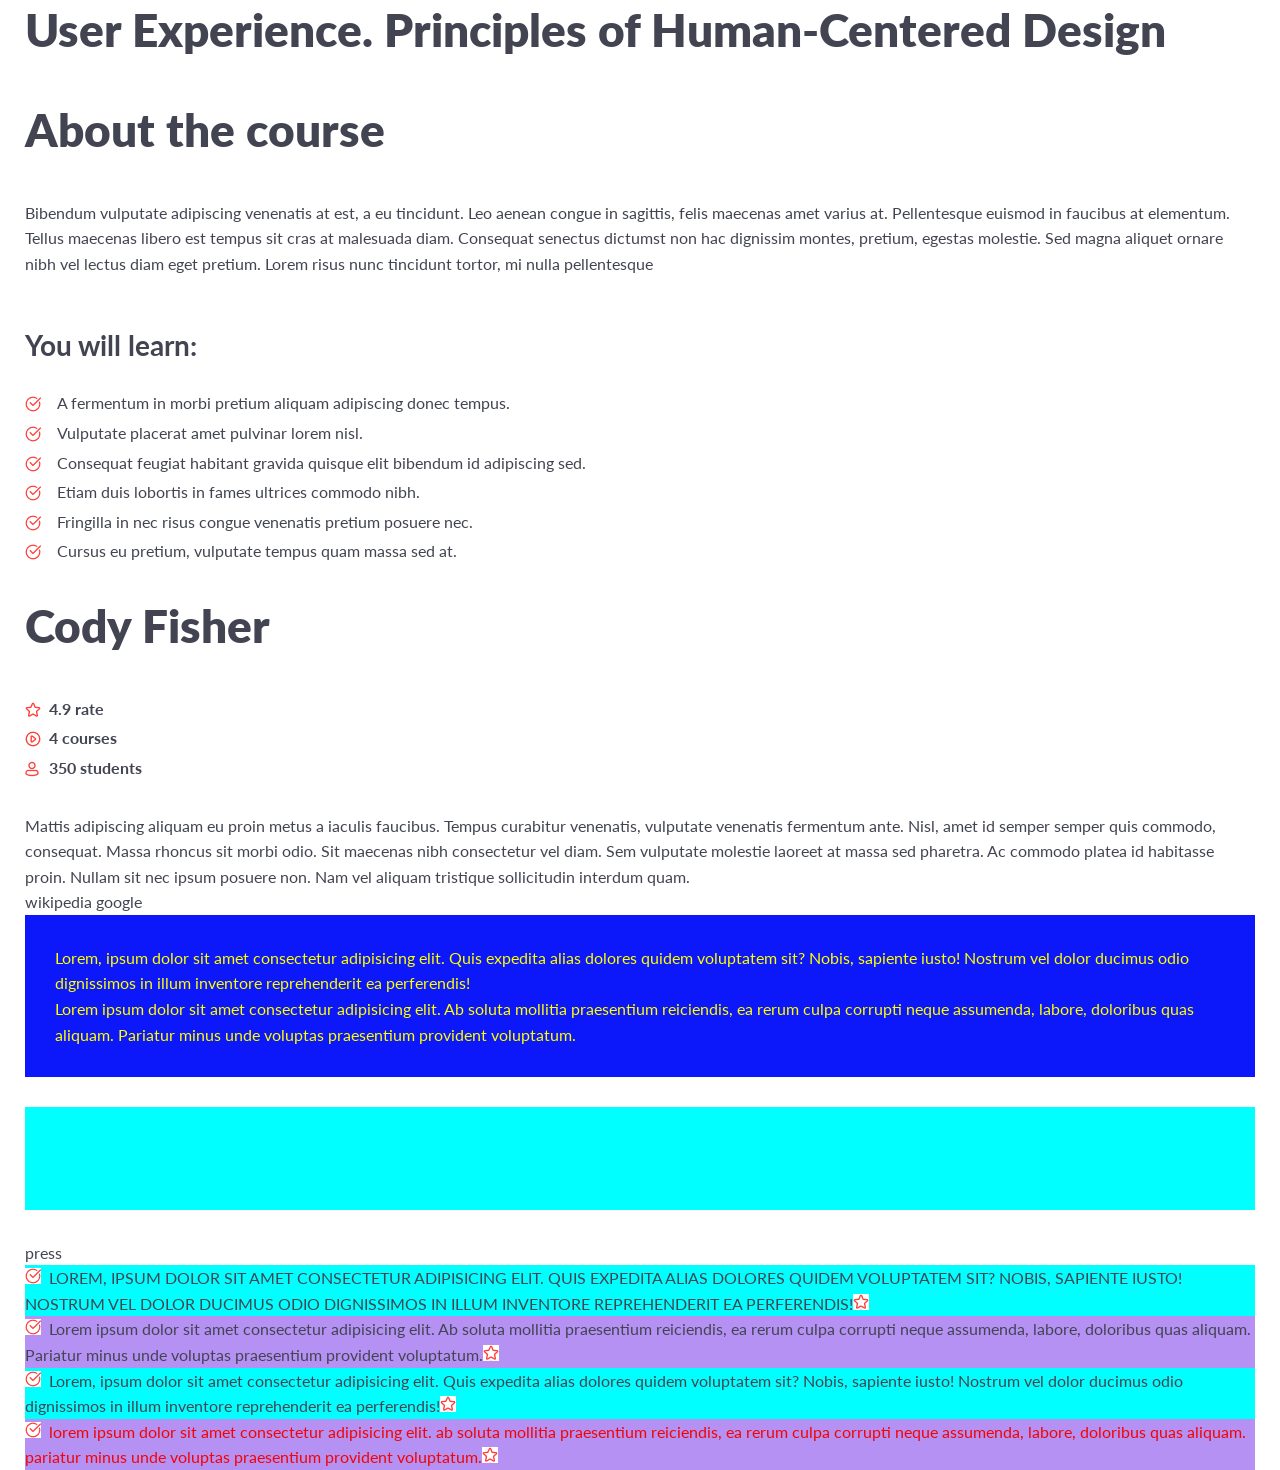
==== index.html @ 96473889 "Add files via upload" ====
<!DOCTYPE html>
<html lang="en">

<head>
	<meta charset="UTF-8">
	<meta name="viewport" content="width=device-width, initial-scale=1.0">
	<link rel="stylesheet" href="css/reset.css">
	<link rel="stylesheet" href="css/style.css">
	<title>Lesson_8</title>
</head>

<body>
	<header class="hader"></header>
	<main class="page">
		<div class="page__container">
			<h1 class="page__title">User Experience. Principles of Human-Centered Design</h1>
			<h1 class="page__title">About the course</h1>
			<div class="main__page-text">
				<p>Bibendum vulputate adipiscing venenatis at est, a eu tincidunt. Leo aenean congue in sagittis, felis
					maecenas amet varius at. Pellentesque euismod in faucibus at elementum. Tellus maecenas libero est tempus
					sit cras at malesuada diam. Consequat senectus dictumst non hac dignissim montes, pretium, egestas
					molestie. Sed magna aliquet ornare nibh vel lectus diam eget pretium. Lorem risus nunc tincidunt tortor,
					mi nulla pellentesque</p>
			</div>
			<h3 class="page__title-one">You will learn:</h3>
			<ul class="page__list">
				<li>A fermentum in morbi pretium aliquam adipiscing donec tempus.</li>
				<li>Vulputate placerat amet pulvinar lorem nisl.</li>
				<li>Consequat feugiat habitant gravida quisque elit bibendum id adipiscing sed.</li>
				<li>Etiam duis lobortis in fames ultrices commodo nibh.</li>
				<li>Fringilla in nec risus congue venenatis pretium posuere nec.</li>
				<li>Cursus eu pretium, vulputate tempus quam massa sed at.</li>
			</ul>
			<h1 class="page__title">Cody Fisher</h1>
			<ul class="page__list-one">
				<li>4.9 rate</li>
				<li>4 courses</li>
				<li>350 students</li>
			</ul>
			<div>
				<p>Mattis adipiscing aliquam eu proin metus a iaculis faucibus. Tempus curabitur venenatis, vulputate
					venenatis fermentum ante. Nisl, amet id semper semper quis commodo, consequat. Massa rhoncus sit morbi
					odio. Sit maecenas nibh consectetur vel diam. Sem vulputate molestie laoreet at massa sed pharetra. Ac
					commodo platea id habitasse proin. Nullam sit nec ipsum posuere non. Nam vel aliquam tristique
					sollicitudin interdum quam. </p>
			</div>
		</div>

		<!----------------ПСЕВДОКЛАСИ------------>
		<div class="home-work__container">
			<a href="https://uk.wikipedia.org/wiki/%D0%93%D0%BE%D0%BB%D0%BE%D0%B2%D0%BD%D0%B0_%D1%81%D1%82%D0%BE%D1%80%D1%96%D0%BD%D0%BA%D0%B0"
				target="_blank" class="link">wikipedia</a>
			<a href="https://www.google.com/" target="_blank">google</a>
			<div class="block">
				<P>Lorem, ipsum dolor sit amet consectetur adipisicing elit. Quis expedita alias dolores quidem voluptatem
					sit? Nobis, sapiente iusto! Nostrum vel dolor ducimus odio dignissimos in illum inventore reprehenderit
					ea perferendis!</P>
				<p>Lorem ipsum dolor sit amet consectetur adipisicing elit. Ab soluta mollitia praesentium reiciendis, ea
					rerum culpa corrupti neque assumenda, labore, doloribus quas aliquam. Pariatur minus unde voluptas
					praesentium provident voluptatum.</p>
			</div>
			<div class="block__one">
				<div class="block__item">
					<P>Lorem, ipsum dolor sit amet consectetur adipisicing elit. Quis expedita alias dolores quidem
						voluptatem
						sit? Nobis, sapiente iusto! Nostrum vel dolor ducimus odio dignissimos in illum inventore
						reprehenderit
						ea perferendis!</P>
					<p>Lorem ipsum dolor sit amet consectetur adipisicing elit. Ab soluta mollitia praesentium reiciendis, ea
						rerum culpa corrupti neque assumenda, labore, doloribus quas aliquam. Pariatur minus unde voluptas
						praesentium provident voluptatum.</p>
				</div>
			</div>
			<a href="#block__two">press</a>
			<div id="block__two" class="block__two">
				<P>Lorem, ipsum dolor sit amet consectetur adipisicing elit. Quis expedita alias dolores quidem voluptatem
					sit? Nobis, sapiente iusto! Nostrum vel dolor ducimus odio dignissimos in illum inventore reprehenderit
					ea perferendis!</P>
				<p>Lorem ipsum dolor sit amet consectetur adipisicing elit. Ab soluta mollitia praesentium reiciendis, ea
					rerum culpa corrupti neque assumenda, labore, doloribus quas aliquam. Pariatur minus unde voluptas
					praesentium provident voluptatum.</p>
			</div>
			<!-------ПСЕВДОКЛАСИ ПОЛОЖЕННЯ В КОДІ-------->
			<div class="block__three">
				<P>Lorem, ipsum dolor sit amet consectetur adipisicing elit. Quis expedita alias
					dolores quidem voluptatem
					sit? Nobis, sapiente iusto! Nostrum vel dolor ducimus odio dignissimos in illum inventore reprehenderit
					ea perferendis!</P>
				<p>Lorem ipsum dolor sit amet consectetur adipisicing elit. Ab soluta mollitia
					praesentium reiciendis, ea
					rerum culpa corrupti neque assumenda, labore, doloribus quas aliquam. Pariatur minus unde voluptas
					praesentium provident voluptatum.</p>
				<P>Lorem, ipsum dolor sit amet consectetur adipisicing elit. Quis expedita alias
					dolores quidem voluptatem
					sit? Nobis, sapiente iusto! Nostrum vel dolor ducimus odio dignissimos in illum inventore reprehenderit
					ea perferendis!</P>
				<p>Lorem ipsum dolor sit amet consectetur adipisicing elit. Ab soluta mollitia
					praesentium reiciendis, ea
					rerum culpa corrupti neque assumenda, labore, doloribus quas aliquam. Pariatur minus unde voluptas
					praesentium provident voluptatum.</p>


			</div>
		</div>



	</main>
	<footer class="footer"></footer>
</body>

</html>
---- css/style.css ----
@font-face {
	font-family: "Lato";
	src: url("../fonts/Lato-Regular.woff2") format("woff2"), url("../fonts/Lato-Regular.woff") format("woff");
	font-display: swap;
	font-weight: 400;
	font-style: normal;
}

@font-face {
	font-family: "Lato";
	src: url("../fonts/Lato-Bold.woff2") format("woff2"), url("../fonts/Lato-Bold.woff") format("woff");
	font-display: swap;
	font-weight: 700;
	font-style: normal;
}

@font-face {
	font-family: "Lato";
	src: url("../fonts/Lato-Black.woff2") format("woff2"), url("../fonts/Lato-Black.woff") format("woff");
	font-display: swap;
	font-weight: 900;
	font-style: normal;
}

body {
	font-family: "Lato";
	line-height: 160%;
	color: #424551;
}

[class*="__container"] {
	max-width: 1230px;
	margin: 0 auto;
}

.main__page-text {
	margin-bottom: 48px;
}
.page__title {
	font-weight: 900;
	font-size: 46px;
	line-height: 130%;
	margin-bottom: 40px;
}

.page__title-one {
	font-weight: 700;
	font-size: 28px;
	line-height: 150%;
	margin-bottom: 24px;
}

ul {
	margin-bottom: 32px;
}

li:not(:last-child) {
	margin-bottom: 4px;
}


.page__list li {
	padding-left: 32px;
	background: url("../img/icons/galochka_1.jpg") 0 6px no-repeat;

}

.page__list-one li {
	font-weight: 700;
	padding-left: 24px;
}

.page__list-one li:first-child {
	background: url("../img/icons/zirochka.jpg") 0 6px no-repeat;
}
.page__list-one li:nth-child(2) {
	background: url("../img/icons/play.jpg") 0 6px no-repeat;
}
.page__list-one li:last-child {
	background: url("../img/icons/man.jpg") 0 6px no-repeat;
}
/*---------ПСЕВДОКЛАСИ------------*/
/*----------:hover звернення до елементу в стані НАВЕДЕННЯ МИШІ--------*/
.home-work__container div:not(:last-child) {
	margin-bottom: 30px;
}

.link:hover {
	color: green;

}
a:visited {
	color: #5d04f8;
}

a:focus {
	outline: 1px solid red;
	border-radius: 5px;
}

.block {
	background-color: #0c18fa;
	color: #ffff00;
	padding: 30px;
}

.block:hover {
	background-color: #f20404;
	color: #000;
}

.block__one {
	background-color: #00ffff;
}

.block__one:hover .block__item {
	visibility: visible;
	opacity: 1;
}

.block__item {
	opacity: 0;
	visibility: hidden;
}

.block__two {
	background-color: #faee0c;
	color: #0a0a0a;
	padding: 30px;
	display: none;
}

.block__two:target {
	display: block;
}

/*----------ПСЕВДОКЛАСИ ПОЛОЖЕННЯ В КОДІ--------*/
.block__three p::before{
	background: url("../img/icons/galochka_1.jpg") 0 0 no-repeat;
	padding-left: 24px;
	line-height: 150%;
	content: "";
	width: 16px;
	height: 16px;
	display: inline-block
}
.block__three p::after {
	background: url("../img/icons/zirochka.jpg");
	content: "";
	width: 16px;
	height: 16px;
	display: inline-block;
}

.block__three p:nth-child(odd) {
	background: #00ffff;
}

.block__three p:nth-child(even) {
	background-color: #b591f4;
}

.block__three p:first-of-type {
	text-transform: uppercase;
}

.block__three p:last-of-type {
	text-transform: lowercase;
	color: #f20404;
}
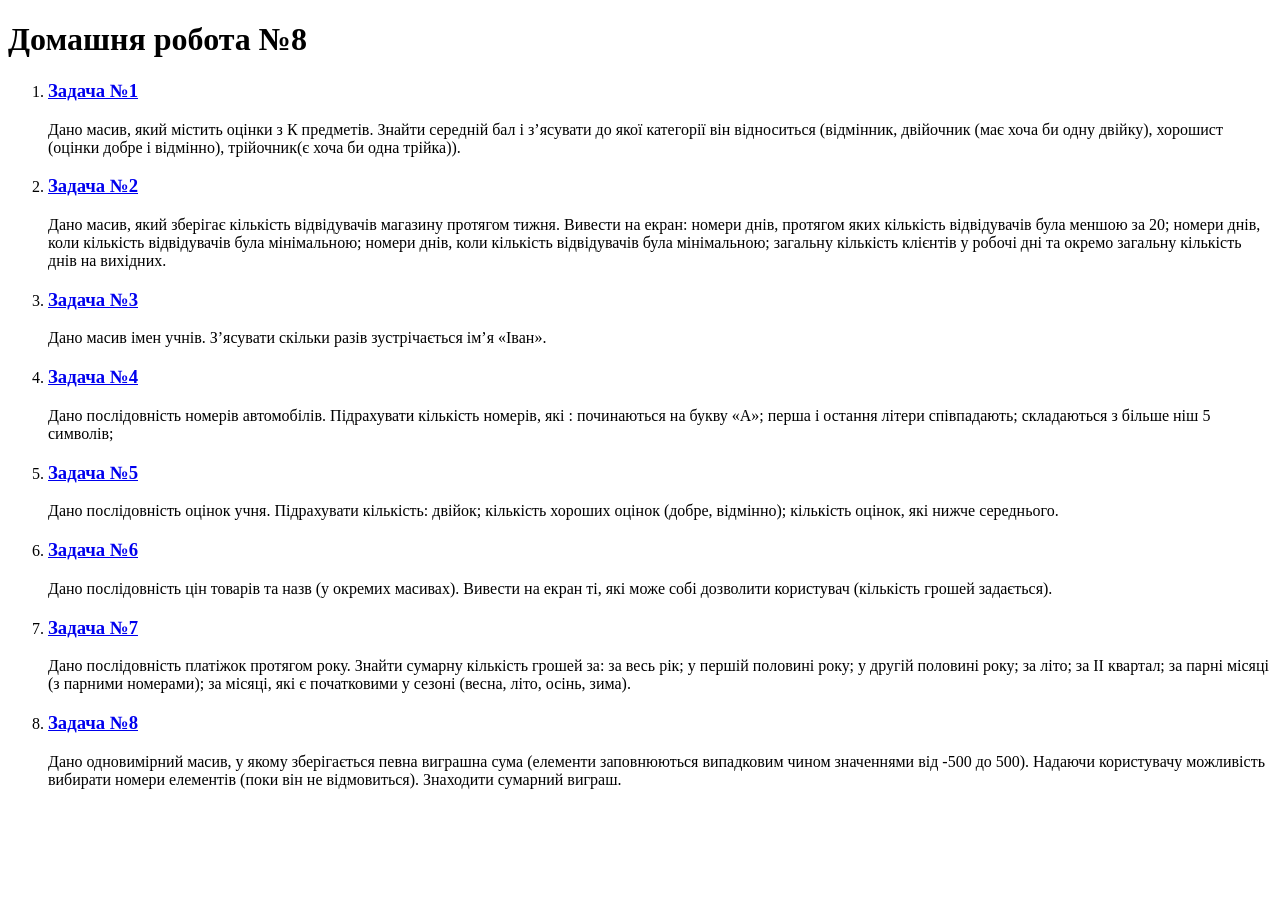
==== commit 437bdad1: "Add files via upload" ====
--- a/index.html
+++ b/index.html
@@ -3,110 +3,104 @@
 
 <head>
 	<meta charset="UTF-8">
+	<meta http-equiv="X-UA-Compatible" content="IE=edge">
 	<meta name="viewport" content="width=device-width, initial-scale=1.0">
-	<link rel="stylesheet" href="css/reset.css">
-	<link rel="stylesheet" href="css/style.css">
-	<title>Lesson_8</title>
+	<title>Document</title>
 </head>
 
 <body>
-	<header class="hader"></header>
-	<main class="page">
-		<div class="page__container">
-			<h1 class="page__title">User Experience. Principles of Human-Centered Design</h1>
-			<h1 class="page__title">About the course</h1>
-			<div class="main__page-text">
-				<p>Bibendum vulputate adipiscing venenatis at est, a eu tincidunt. Leo aenean congue in sagittis, felis
-					maecenas amet varius at. Pellentesque euismod in faucibus at elementum. Tellus maecenas libero est tempus
-					sit cras at malesuada diam. Consequat senectus dictumst non hac dignissim montes, pretium, egestas
-					molestie. Sed magna aliquet ornare nibh vel lectus diam eget pretium. Lorem risus nunc tincidunt tortor,
-					mi nulla pellentesque</p>
-			</div>
-			<h3 class="page__title-one">You will learn:</h3>
-			<ul class="page__list">
-				<li>A fermentum in morbi pretium aliquam adipiscing donec tempus.</li>
-				<li>Vulputate placerat amet pulvinar lorem nisl.</li>
-				<li>Consequat feugiat habitant gravida quisque elit bibendum id adipiscing sed.</li>
-				<li>Etiam duis lobortis in fames ultrices commodo nibh.</li>
-				<li>Fringilla in nec risus congue venenatis pretium posuere nec.</li>
-				<li>Cursus eu pretium, vulputate tempus quam massa sed at.</li>
-			</ul>
-			<h1 class="page__title">Cody Fisher</h1>
-			<ul class="page__list-one">
-				<li>4.9 rate</li>
-				<li>4 courses</li>
-				<li>350 students</li>
-			</ul>
-			<div>
-				<p>Mattis adipiscing aliquam eu proin metus a iaculis faucibus. Tempus curabitur venenatis, vulputate
-					venenatis fermentum ante. Nisl, amet id semper semper quis commodo, consequat. Massa rhoncus sit morbi
-					odio. Sit maecenas nibh consectetur vel diam. Sem vulputate molestie laoreet at massa sed pharetra. Ac
-					commodo platea id habitasse proin. Nullam sit nec ipsum posuere non. Nam vel aliquam tristique
-					sollicitudin interdum quam. </p>
-			</div>
-		</div>
+	<h1>Домашня робота №8</h1>
+	<ol>
+		<li>
+			<h3>
+				<a href="./html/task_1.html">Задача №1</a>
+			</h3>
+			<p>
+				Дано масив, який містить оцінки з К предметів. Знайти середній бал і з’ясувати до якої
+				категорії він відноситься (відмінник, двійочник (має хоча би одну двійку), хорошист
+				(оцінки добре і відмінно), трійочник(є хоча би одна трійка)).
+			</p>
+		</li>
+		<li>
+			<h3>
+				<a href="./html/task_2.html">Задача №2</a>
+			</h3>
+			<p>
+				Дано масив, який зберігає кількість відвідувачів магазину протягом тижня. Вивести на екран:
+				номери днів, протягом яких кількість відвідувачів була меншою за 20;
+				номери днів, коли кількість відвідувачів була мінімальною;
+				номери днів, коли кількість відвідувачів була мінімальною;
+				загальну кількість клієнтів у робочі дні та окремо загальну кількість днів на вихідних.
+			</p>
+		</li>
+		<li>
+			<h3>
+				<a href="./html/task_3.html">Задача №3</a>
+			</h3>
+			<p>
+				Дано масив імен учнів. З’ясувати скільки разів зустрічається ім’я «Іван».
+			</p>
+		</li>
+		<li>
+			<h3>
+				<a href="./html/task_4.html">Задача №4</a>
+			</h3>
+			<p>
+				Дано послідовність номерів автомобілів. Підрахувати кількість номерів, які :
+				починаються на букву «А»;
+				перша і остання літери співпадають;
+				складаються з більше ніш 5 символів;
+			</p>
+		</li>
+		<li>
+			<h3>
+				<a href="./html/task_5.html">Задача №5</a>
+			</h3>
+			<p>
+				Дано послідовність оцінок учня. Підрахувати кількість:
+				двійок;
+				кількість хороших оцінок (добре, відмінно);
+				кількість оцінок, які нижче середнього.
+			</p>
+		</li>
+		<li>
+			<h3>
+				<a href="./html/task_6.html">Задача №6</a>
+			</h3>
+			<p>
+				Дано послідовність цін товарів та назв (у окремих масивах). Вивести на екран ті, які
+				може собі дозволити користувач (кількість грошей задається).
+			</p>
+		</li>
+		<li>
+			<h3>
+				<a href="./html/task_7.html">Задача №7</a>
+			</h3>
+			<p>
+				Дано послідовність платіжок протягом року. Знайти сумарну кількість грошей за:
+				за весь рік;
+				у першій половині року;
+				у другій половині року;
+				за літо;
+				за ІІ квартал;
+				за парні місяці (з парними номерами);
+				за місяці, які є початковими у сезоні (весна, літо, осінь, зима).
+			</p>
+		</li>
+		<li>
+			<h3>
+				<a href="./html/task_8.html">Задача №8</a>
+			</h3>
+			<p>
+				Дано одновимірний масив, у якому зберігається певна виграшна сума (елементи заповнюються
+				випадковим чином значеннями від -500 до 500). Надаючи користувачу можливість вибирати номери
+				елементів (поки він не відмовиться). Знаходити сумарний виграш.
+			</p>
+		</li>
 
-		<!----------------ПСЕВДОКЛАСИ------------>
-		<div class="home-work__container">
-			<a href="https://uk.wikipedia.org/wiki/%D0%93%D0%BE%D0%BB%D0%BE%D0%B2%D0%BD%D0%B0_%D1%81%D1%82%D0%BE%D1%80%D1%96%D0%BD%D0%BA%D0%B0"
-				target="_blank" class="link">wikipedia</a>
-			<a href="https://www.google.com/" target="_blank">google</a>
-			<div class="block">
-				<P>Lorem, ipsum dolor sit amet consectetur adipisicing elit. Quis expedita alias dolores quidem voluptatem
-					sit? Nobis, sapiente iusto! Nostrum vel dolor ducimus odio dignissimos in illum inventore reprehenderit
-					ea perferendis!</P>
-				<p>Lorem ipsum dolor sit amet consectetur adipisicing elit. Ab soluta mollitia praesentium reiciendis, ea
-					rerum culpa corrupti neque assumenda, labore, doloribus quas aliquam. Pariatur minus unde voluptas
-					praesentium provident voluptatum.</p>
-			</div>
-			<div class="block__one">
-				<div class="block__item">
-					<P>Lorem, ipsum dolor sit amet consectetur adipisicing elit. Quis expedita alias dolores quidem
-						voluptatem
-						sit? Nobis, sapiente iusto! Nostrum vel dolor ducimus odio dignissimos in illum inventore
-						reprehenderit
-						ea perferendis!</P>
-					<p>Lorem ipsum dolor sit amet consectetur adipisicing elit. Ab soluta mollitia praesentium reiciendis, ea
-						rerum culpa corrupti neque assumenda, labore, doloribus quas aliquam. Pariatur minus unde voluptas
-						praesentium provident voluptatum.</p>
-				</div>
-			</div>
-			<a href="#block__two">press</a>
-			<div id="block__two" class="block__two">
-				<P>Lorem, ipsum dolor sit amet consectetur adipisicing elit. Quis expedita alias dolores quidem voluptatem
-					sit? Nobis, sapiente iusto! Nostrum vel dolor ducimus odio dignissimos in illum inventore reprehenderit
-					ea perferendis!</P>
-				<p>Lorem ipsum dolor sit amet consectetur adipisicing elit. Ab soluta mollitia praesentium reiciendis, ea
-					rerum culpa corrupti neque assumenda, labore, doloribus quas aliquam. Pariatur minus unde voluptas
-					praesentium provident voluptatum.</p>
-			</div>
-			<!-------ПСЕВДОКЛАСИ ПОЛОЖЕННЯ В КОДІ-------->
-			<div class="block__three">
-				<P>Lorem, ipsum dolor sit amet consectetur adipisicing elit. Quis expedita alias
-					dolores quidem voluptatem
-					sit? Nobis, sapiente iusto! Nostrum vel dolor ducimus odio dignissimos in illum inventore reprehenderit
-					ea perferendis!</P>
-				<p>Lorem ipsum dolor sit amet consectetur adipisicing elit. Ab soluta mollitia
-					praesentium reiciendis, ea
-					rerum culpa corrupti neque assumenda, labore, doloribus quas aliquam. Pariatur minus unde voluptas
-					praesentium provident voluptatum.</p>
-				<P>Lorem, ipsum dolor sit amet consectetur adipisicing elit. Quis expedita alias
-					dolores quidem voluptatem
-					sit? Nobis, sapiente iusto! Nostrum vel dolor ducimus odio dignissimos in illum inventore reprehenderit
-					ea perferendis!</P>
-				<p>Lorem ipsum dolor sit amet consectetur adipisicing elit. Ab soluta mollitia
-					praesentium reiciendis, ea
-					rerum culpa corrupti neque assumenda, labore, doloribus quas aliquam. Pariatur minus unde voluptas
-					praesentium provident voluptatum.</p>
+	</ol>
 
 
-			</div>
-		</div>
-
-
-
-	</main>
-	<footer class="footer"></footer>
 </body>
 
 </html>
